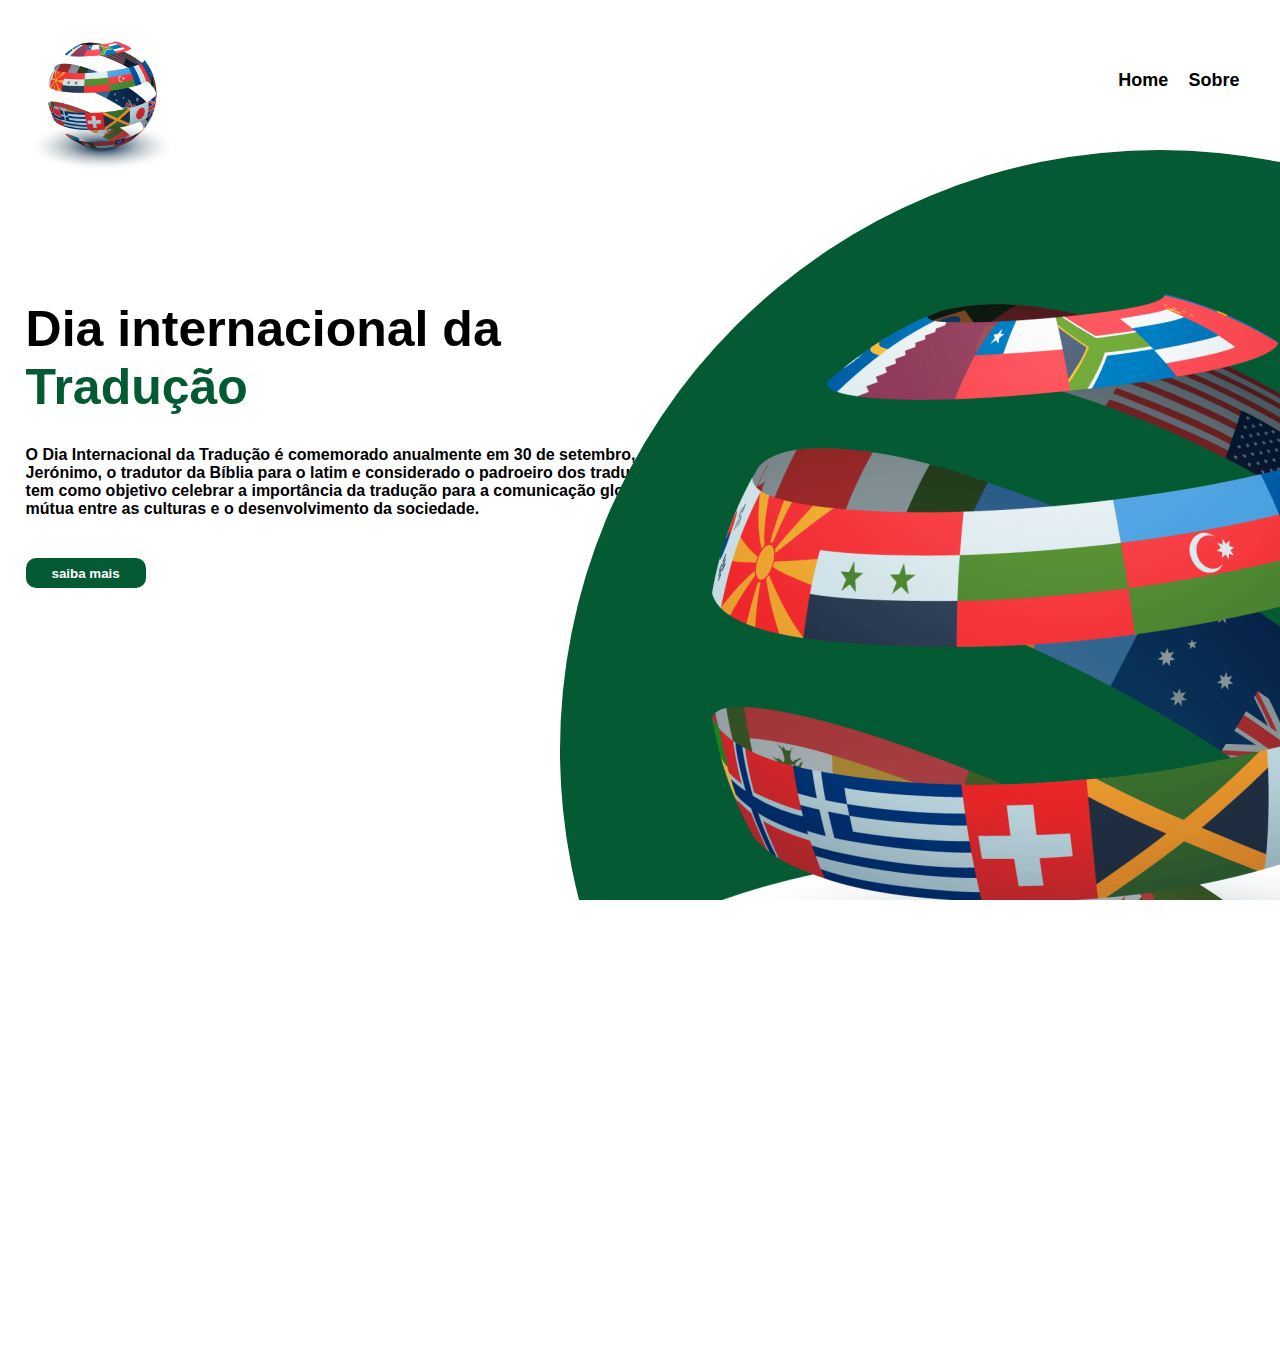
==== Avalização/DiaTraducao/index.html @ 73031c5c "atualizando dados" ====
<html>
<head>
    <title>Dia da Tradução</title>
    <link rel="stylesheet" href="css/style.css">
    <meta name="viewport" content="width=device-width, initial-scale=1.0", maximum-scale="1.0">
</head>
<body>
    <header>
        <div class="center">
            <div class="logo"> <a href="index.html"> <img src="imagens/pngwing.com.png" width="150px"> </a>
            </div> <!--LOGO-->
            <div class="menu">
                <a href="index.html">Home</a>
                <a href="sobre.html">Sobre</a>
            </div> <!--MENU-->
        </div> <!--CENTER-->
    </header>
    <section class="sobre">
        <div class="extras">
            <img src="imagens/pngwing.com.png" >
        </div>
         <div class="center">
            <div class="texto-sobre">
                <h1>Dia internacional da <br> <span style="color: rgb(3, 90, 51);">Tradução</span></h1>
                <p>O Dia Internacional da Tradução é comemorado anualmente em 30 de setembro, em homenagem a São Jerónimo, o tradutor da Bíblia para o latim e considerado o padroeiro dos tradutores. Essa data especial tem como objetivo celebrar a importância da tradução para a comunicação global, a compreensão mútua entre as culturas e o desenvolvimento da sociedade.</p>
                <a href="sobre.html"><button >saiba mais</button></a>
            </div>
         </div>
    </section>
</body>
</html>
---- Avalização/DiaTraducao/css/style.css ----
*{
    margin: 0;
    padding: 0;
    box-sizing: border-box;
    font-family: Verdana, Geneva, Tahoma, sans-serif;
}

html,body{
    height: 100%;
    overflow-y: hidden ;
    overflow-x: hidden;
}

.center{
    display: flex;
    flex-wrap: wrap;
    max-width: 1280px;
    margin:0 auto;
    padding:0 2%;
}

header{
    height: 200px;
    padding: 20px 0;
}

.logo  {
    width: 50%;
}

.menu{
    padding-top: 50px;
    width: 50%;
    text-align: right;
    font-size: 18px;
}

.menu a {
    color: black;
    text-decoration: none;
    font-weight: bold;
    margin-right: 15px;
}

section.sobre{
    height: calc(100% - 200px);
    position: relative;
}

.extras{
    position: absolute;
    bottom: -450px;
    right: -480px;
    width: 1200px;
    height: 1200px;
    border-radius: 50%;
    background-color: rgb(3, 90, 51);
}

.texto-sobre {
    margin-top: 100px;
}

.texto-sobre h1{
    font-size: 50px;
}

.texto-sobre p{
    margin:30px 0;
    color: black;
    font-size: 16px;
    font-weight: bold;
    max-width: 800px;
    
}

.texto-sobre button{
    margin-top: 10px;
    border: 0;
    background-color: rgb(3, 90, 51);
    color: white;
    border-radius: 10px;
    width: 120px;
    height: 30px;
    font-weight: bold;
    cursor: pointer;
}
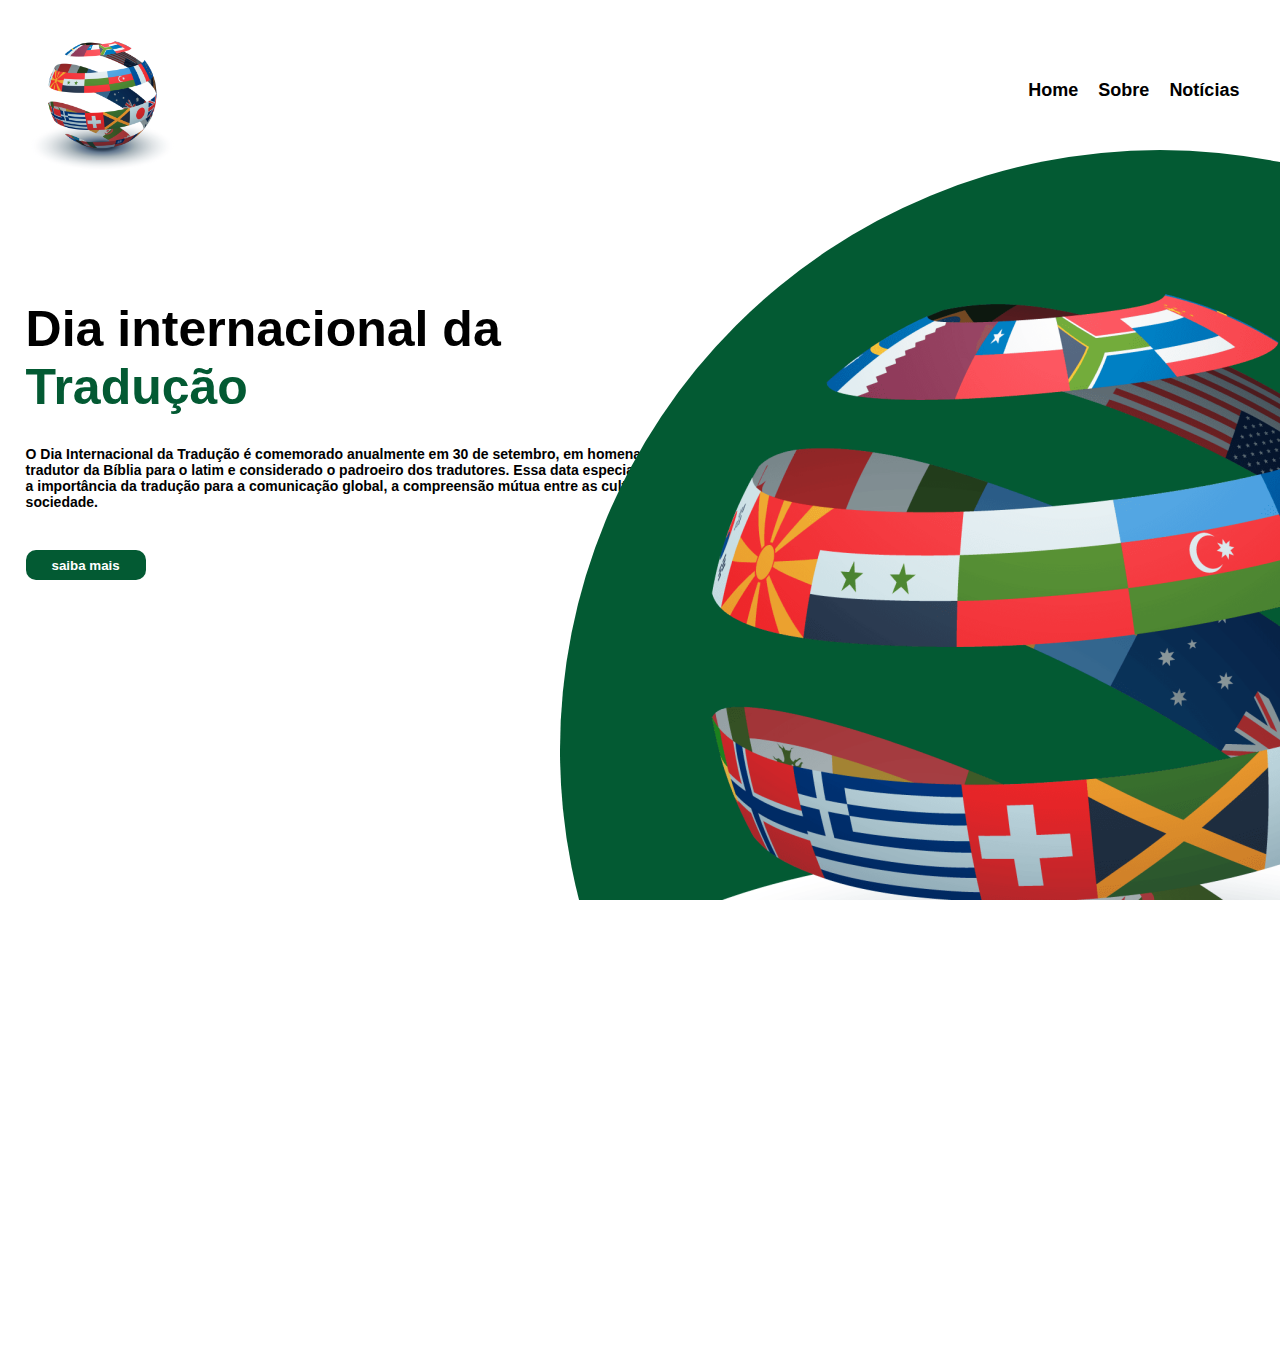
==== commit ad2d4f49: "Projeto HTML" ====
--- a/Avalização/DiaTraducao/index.html
+++ b/Avalização/DiaTraducao/index.html
@@ -2,7 +2,8 @@
 <head>
     <title>Dia da Tradução</title>
     <link rel="stylesheet" href="css/style.css">
-    <meta name="viewport" content="width=device-width, initial-scale=1.0", maximum-scale="1.0">
+    <meta name="viewport" content="width=device-width, initial-scale=1.0">
+    <link rel="shortcut icon" href="imagens/pngwing.com.png" type="image/x-icon">
 </head>
 <body>
     <header>
@@ -12,6 +13,7 @@
             <div class="menu">
                 <a href="index.html">Home</a>
                 <a href="sobre.html">Sobre</a>
+                <a href="noticia.html">Notícias</a>
             </div> <!--MENU-->
         </div> <!--CENTER-->
     </header>
--- a/Avalização/DiaTraducao/css/style.css
+++ b/Avalização/DiaTraducao/css/style.css
@@ -29,7 +29,8 @@
 }
 
 .menu{
-    padding-top: 50px;
+    position: relative;
+    padding-top: 60px;
     width: 50%;
     text-align: right;
     font-size: 18px;
@@ -49,6 +50,7 @@
 
 .extras{
     position: absolute;
+    z-index: 1;
     bottom: -450px;
     right: -480px;
     width: 1200px;
@@ -68,10 +70,9 @@
 .texto-sobre p{
     margin:30px 0;
     color: black;
-    font-size: 16px;
+    font-size: 14px;
     font-weight: bold;
     max-width: 800px;
-    
 }
 
 .texto-sobre button{
